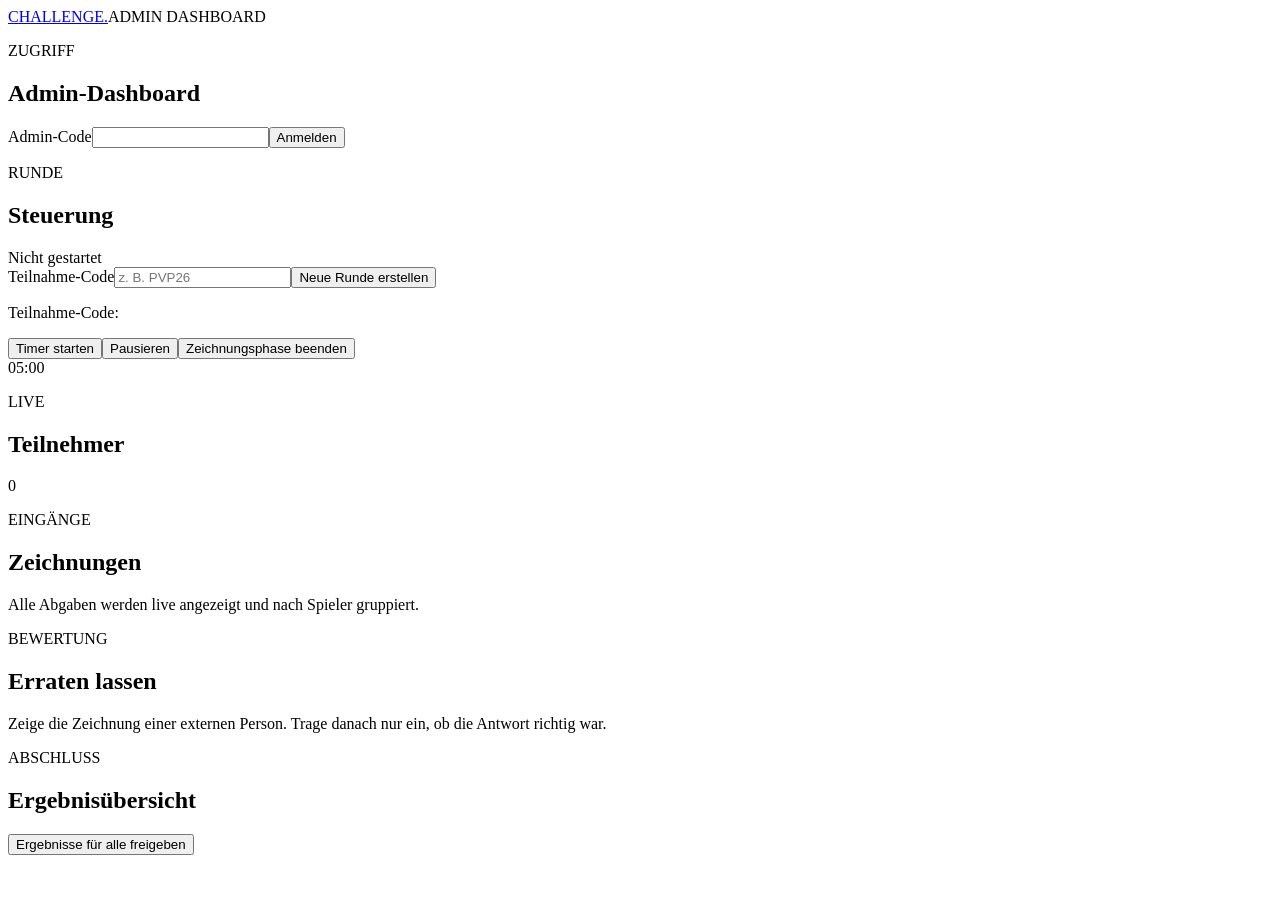
==== admin/index.html @ eb6d6abe "Add admin/index.html" ====
<!doctype html>
<html lang="de">
<head>
  <meta charset="utf-8"><meta name="viewport" content="width=device-width, initial-scale=1">
  <title>Challenge – Admin</title><link rel="stylesheet" href="../src/css/style.css">
  <script src="../src/js/config.js"></script><script defer src="../src/js/admin.js"></script>
</head>
<body>
  <main class="shell wide">
    <header class="topbar"><a class="brand" href="../">CHALLENGE<span>.</span></a><span class="tag">ADMIN DASHBOARD</span></header>
    <section class="panel" id="admin-login">
      <p class="eyebrow">ZUGRIFF</p><h1>Admin-Dashboard</h1>
      <form id="admin-login-form" class="stack"><label>Admin-Code<input name="secret" type="password" required autocomplete="current-password"></label><button class="primary">Anmelden</button></form>
      <p class="notice" id="admin-message" aria-live="polite"></p>
    </section>
    <div id="admin-app" class="hidden">
      <section class="panel">
        <div class="split"><div><p class="eyebrow">RUNDE</p><h1>Steuerung</h1></div><span class="status" id="phase-status">Nicht gestartet</span></div>
        <div id="create-round" class="stack"><label>Teilnahme-Code<input id="join-code" maxlength="12" placeholder="z. B. PVP26"></label><button class="primary" id="create-challenge">Neue Runde erstellen</button></div>
        <div id="round-controls" class="hidden">
          <p class="muted">Teilnahme-Code: <strong id="active-code"></strong></p>
          <div class="toolbar"><button class="primary" id="start-timer">Timer starten</button><button class="secondary" id="pause-timer">Pausieren</button><button class="secondary" id="finish-drawing">Zeichnungsphase beenden</button></div>
          <div class="timer" id="admin-timer">05:00</div>
        </div>
      </section>
      <section class="panel"><div class="split"><div><p class="eyebrow">LIVE</p><h2>Teilnehmer</h2></div><span class="count" id="player-count">0</span></div><div id="players" class="player-list"></div></section>
      <section class="panel"><p class="eyebrow">EINGÄNGE</p><h2>Zeichnungen</h2><p class="muted">Alle Abgaben werden live angezeigt und nach Spieler gruppiert.</p><div id="submissions"></div></section>
      <section class="panel"><p class="eyebrow">BEWERTUNG</p><h2>Erraten lassen</h2><p class="muted">Zeige die Zeichnung einer externen Person. Trage danach nur ein, ob die Antwort richtig war.</p><div id="review-list"></div></section>
      <section class="panel"><p class="eyebrow">ABSCHLUSS</p><h2>Ergebnisübersicht</h2><button class="primary" id="publish-results">Ergebnisse für alle freigeben</button><div id="admin-results"></div></section>
    </div>
  </main>
</body>
</html>
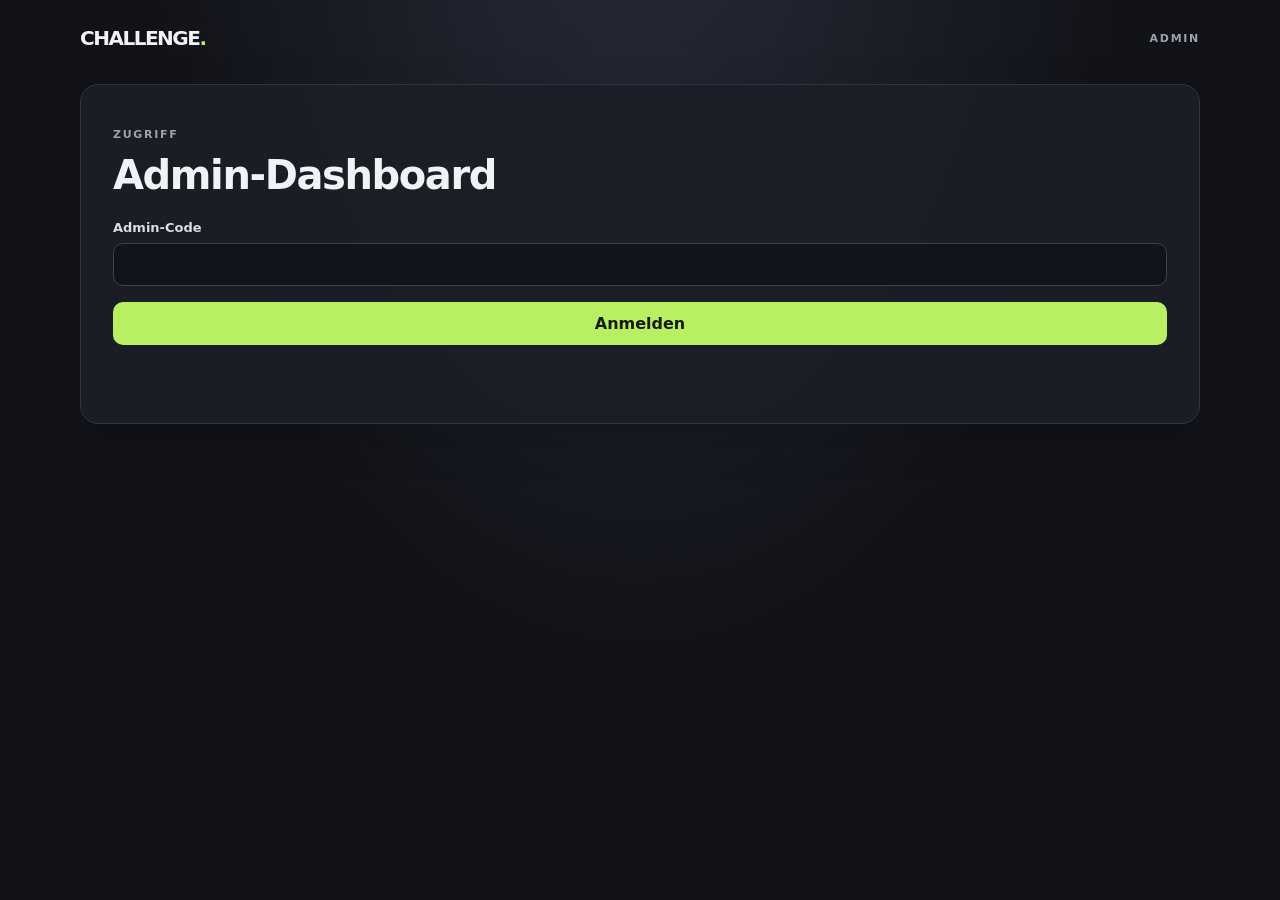
==== commit 30a82934: "Build Minecraft drawing challenge website" ====
--- a/admin/index.html
+++ b/admin/index.html
@@ -1,33 +1,8 @@
-<!doctype html>
-<html lang="de">
-<head>
-  <meta charset="utf-8"><meta name="viewport" content="width=device-width, initial-scale=1">
-  <title>Challenge – Admin</title><link rel="stylesheet" href="../src/css/style.css">
-  <script src="../src/js/config.js"></script><script defer src="../src/js/admin.js"></script>
-</head>
-<body>
-  <main class="shell wide">
-    <header class="topbar"><a class="brand" href="../">CHALLENGE<span>.</span></a><span class="tag">ADMIN DASHBOARD</span></header>
-    <section class="panel" id="admin-login">
-      <p class="eyebrow">ZUGRIFF</p><h1>Admin-Dashboard</h1>
-      <form id="admin-login-form" class="stack"><label>Admin-Code<input name="secret" type="password" required autocomplete="current-password"></label><button class="primary">Anmelden</button></form>
-      <p class="notice" id="admin-message" aria-live="polite"></p>
-    </section>
-    <div id="admin-app" class="hidden">
-      <section class="panel">
-        <div class="split"><div><p class="eyebrow">RUNDE</p><h1>Steuerung</h1></div><span class="status" id="phase-status">Nicht gestartet</span></div>
-        <div id="create-round" class="stack"><label>Teilnahme-Code<input id="join-code" maxlength="12" placeholder="z. B. PVP26"></label><button class="primary" id="create-challenge">Neue Runde erstellen</button></div>
-        <div id="round-controls" class="hidden">
-          <p class="muted">Teilnahme-Code: <strong id="active-code"></strong></p>
-          <div class="toolbar"><button class="primary" id="start-timer">Timer starten</button><button class="secondary" id="pause-timer">Pausieren</button><button class="secondary" id="finish-drawing">Zeichnungsphase beenden</button></div>
-          <div class="timer" id="admin-timer">05:00</div>
-        </div>
-      </section>
-      <section class="panel"><div class="split"><div><p class="eyebrow">LIVE</p><h2>Teilnehmer</h2></div><span class="count" id="player-count">0</span></div><div id="players" class="player-list"></div></section>
-      <section class="panel"><p class="eyebrow">EINGÄNGE</p><h2>Zeichnungen</h2><p class="muted">Alle Abgaben werden live angezeigt und nach Spieler gruppiert.</p><div id="submissions"></div></section>
-      <section class="panel"><p class="eyebrow">BEWERTUNG</p><h2>Erraten lassen</h2><p class="muted">Zeige die Zeichnung einer externen Person. Trage danach nur ein, ob die Antwort richtig war.</p><div id="review-list"></div></section>
-      <section class="panel"><p class="eyebrow">ABSCHLUSS</p><h2>Ergebnisübersicht</h2><button class="primary" id="publish-results">Ergebnisse für alle freigeben</button><div id="admin-results"></div></section>
-    </div>
-  </main>
-</body>
-</html>+<!doctype html><html lang="de"><head><meta charset="utf-8"><meta name="viewport" content="width=device-width,initial-scale=1"><title>Challenge – Admin</title><link rel="stylesheet" href="../src/css/style.css"><script defer src="../src/js/config.js"></script><script defer src="../src/js/admin.js"></script></head><body><main class="shell wide"><header class="topbar"><a class="brand" href="../">CHALLENGE<span>.</span></a><span class="tag">ADMIN</span></header>
+<section class="panel" id="admin-login"><p class="eyebrow">ZUGRIFF</p><h1>Admin-Dashboard</h1><form id="admin-login-form" class="stack"><label>Admin-Code<input name="secret" type="password" required autocomplete="current-password"></label><button class="primary">Anmelden</button></form><p class="notice" id="admin-message" aria-live="polite"></p></section>
+<div id="admin-app" class="hidden"><section class="panel"><div class="split"><div><p class="eyebrow">RUNDE</p><h1>Steuerung</h1></div><span class="status" id="phase-status">Nicht gestartet</span></div><div id="create-round" class="stack"><label>Teilnahme-Code<input id="join-code" maxlength="16" placeholder="z. B. DRAW26"></label><button class="primary" id="create-challenge">Neue Runde erstellen</button></div><div id="round-controls" class="hidden"><p class="muted">Teilnahme-Code: <strong id="active-code"></strong></p><div class="toolbar"><button class="primary" id="start-timer">Timer starten</button><button class="secondary" id="pause-timer">Pausieren</button><button class="secondary" id="finish-drawing">Zeichnungsphase beenden</button></div><div class="timer" id="admin-timer">05:00</div></div></section>
+<section class="panel"><div class="split"><div><p class="eyebrow">LIVE</p><h2>Teilnehmer</h2></div><span class="count" id="player-count">0</span></div><div id="players" class="player-list"></div></section>
+<section class="panel"><p class="eyebrow">LIVE-ÜBERSICHT</p><h2>Zeichnungen</h2><div id="submissions"></div></section>
+<section class="panel"><p class="eyebrow">BEWERTUNG</p><h2>Erraten lassen</h2><p class="muted">Zeige die Zeichnung einer dritten Person. Entscheide danach, ob das Item richtig erraten wurde.</p><div id="review-list"></div></section>
+<section class="panel"><p class="eyebrow">DUELL</p><h2>Mobkills eintragen</h2><p class="muted">Nach den 30 Minuten die Mobkills beider Spieler eintragen.</p><div id="duel-scores" class="score-grid"></div><button class="primary" id="save-scores">Mobkill-Ergebnis speichern</button><p class="notice" id="score-message"></p></section>
+<section class="panel"><p class="eyebrow">ERGEBNISSE</p><h2>Freigabe</h2><button class="primary" id="publish-results">Ergebnisse für alle freigeben</button><div id="admin-results"></div></section></div></main></body></html>
--- a/src/css/style.css
+++ b/src/css/style.css
@@ -0,0 +1 @@
+:root{color-scheme:dark;--bg:#111318;--panel:#1b1e26;--line:#303541;--text:#f1f2f5;--muted:#9ba3b2;--accent:#b9ef62;--red:#ff7777;--green:#8ee0a0;font-family:Inter,ui-sans-serif,system-ui,-apple-system,sans-serif}*{box-sizing:border-box}body{margin:0;background:radial-gradient(ellipse at 50% -20%,#272d3a 0,transparent 55%),var(--bg);color:var(--text);min-height:100vh}.shell{width:min(760px,calc(100% - 32px));margin:0 auto;padding:26px 0 70px}.shell.wide{width:min(1120px,calc(100% - 32px))}.topbar{display:flex;align-items:center;justify-content:space-between;margin-bottom:34px}.brand{font-weight:900;letter-spacing:-1.5px;font-size:20px;color:var(--text);text-decoration:none}.brand span{color:var(--accent)}.subtle-link{color:var(--muted);font-size:13px}.tag,.eyebrow{font-size:11px;font-weight:800;letter-spacing:1.7px;color:var(--muted)}.panel{background:color-mix(in srgb,var(--panel) 94%,transparent);border:1px solid var(--line);border-radius:18px;padding:clamp(20px,4vw,32px);margin:0 0 18px;box-shadow:0 14px 50px #0002}h1{font-size:clamp(27px,5vw,40px);letter-spacing:-1.4px;margin:8px 0 10px}h2{font-size:21px;letter-spacing:-.5px;margin:6px 0 18px}.muted{color:var(--muted);line-height:1.55}.small{font-size:12px}.stack{display:grid;gap:16px;margin-top:22px}label{display:grid;gap:8px;font-size:13px;font-weight:700;color:#d9dce3}input:not([type=color]):not([type=range]){width:100%;background:#11141a;border:1px solid #3a414e;border-radius:10px;color:var(--text);padding:13px 14px;font:inherit;outline:none}input:focus{border-color:var(--accent)!important}button{border:0;border-radius:10px;padding:12px 16px;font:inherit;font-weight:800;cursor:pointer}.primary{background:var(--accent);color:#171b12}.secondary{background:#303643;color:var(--text)}button:disabled{opacity:.45;cursor:not-allowed}.notice{min-height:20px;color:var(--muted);font-size:13px}.notice.error{color:var(--red)}.notice.success{color:var(--green)}.hidden{display:none!important}.split{display:flex;align-items:center;justify-content:space-between;gap:18px}.timer{font-variant-numeric:tabular-nums;font-size:clamp(32px,7vw,52px);font-weight:900;letter-spacing:-2px;color:var(--accent);margin:10px 0}.status,.count{border:1px solid var(--line);border-radius:99px;padding:6px 11px;color:var(--muted);font-size:12px;font-weight:800}.toolbar{display:flex;align-items:end;gap:9px;flex-wrap:wrap;margin:18px 0}.tool-label{display:flex;align-items:center;gap:8px}.toolbar input[type=color]{width:42px;height:40px;border:0;background:transparent}.toolbar input[type=range]{max-width:130px}.item-results{background:#11141a;border:1px solid var(--line);border-radius:12px;overflow:hidden;max-height:260px;overflow-y:auto;margin-top:8px}.item-option{display:flex;align-items:center;gap:12px;width:100%;border-radius:0;background:transparent;color:var(--text);text-align:left;border-bottom:1px solid #292e38}.item-option:hover{background:#252b36}.item-option img,.selected-item img,.item-line img{width:36px;height:36px;object-fit:contain;image-rendering:pixelated}.item-option small,.selected-item small{display:block;color:var(--muted);font-weight:500;margin-top:3px}.selected-item{display:flex;align-items:center;gap:12px;padding:10px 12px;background:#242a34;border-radius:10px;margin-top:10px}.selected-item strong{display:block}canvas{width:100%;height:auto;display:block;background:#fff;border-radius:12px;border:1px solid #555;touch-action:none;cursor:crosshair}.full{width:100%;margin-top:14px}.drawing-grid{display:grid;grid-template-columns:repeat(auto-fill,minmax(170px,1fr));gap:12px}.drawing-card,.result-card{background:#13161d;border:1px solid var(--line);border-radius:12px;padding:12px}.drawing-card img{width:100%;aspect-ratio:16/10;object-fit:contain;background:#fff;border-radius:8px}.drawing-card p,.result-card p{margin:8px 0 0;color:var(--muted);font-size:12px}.player-list{display:grid;grid-template-columns:repeat(auto-fit,minmax(180px,1fr));gap:10px}.player-chip{background:#13161d;border:1px solid var(--line);border-radius:10px;padding:12px}.player-chip strong{display:block}.player-chip small{color:var(--muted)}.review-group{margin:18px 0}.review-group h3{font-size:15px}.review-card{display:grid;grid-template-columns:minmax(160px,280px) 1fr;gap:16px;align-items:center;padding:14px 0;border-top:1px solid var(--line)}.review-card img{width:100%;background:#fff;border-radius:9px}.review-card .decision{display:flex;gap:8px;flex-wrap:wrap;margin-top:12px}.correct{background:#244b34;color:#a9f3be}.incorrect{background:#542c32;color:#ffc0c0}.item-line{display:flex;align-items:center;gap:10px;padding:9px 0;border-bottom:1px solid var(--line)}.result-status{margin-left:auto;font-size:11px;font-weight:800}.good{color:var(--green)}.bad{color:var(--red)}.score-grid{display:grid;grid-template-columns:repeat(auto-fit,minmax(190px,1fr));gap:12px;margin:16px 0}.score-card{background:#13161d;border:1px solid var(--line);border-radius:12px;padding:14px}.score-card label{margin-top:10px}@media(max-width:560px){.review-card{grid-template-columns:1fr}.review-card img{max-height:220px;object-fit:contain}.split{align-items:flex-start}.topbar{margin-bottom:22px}}
